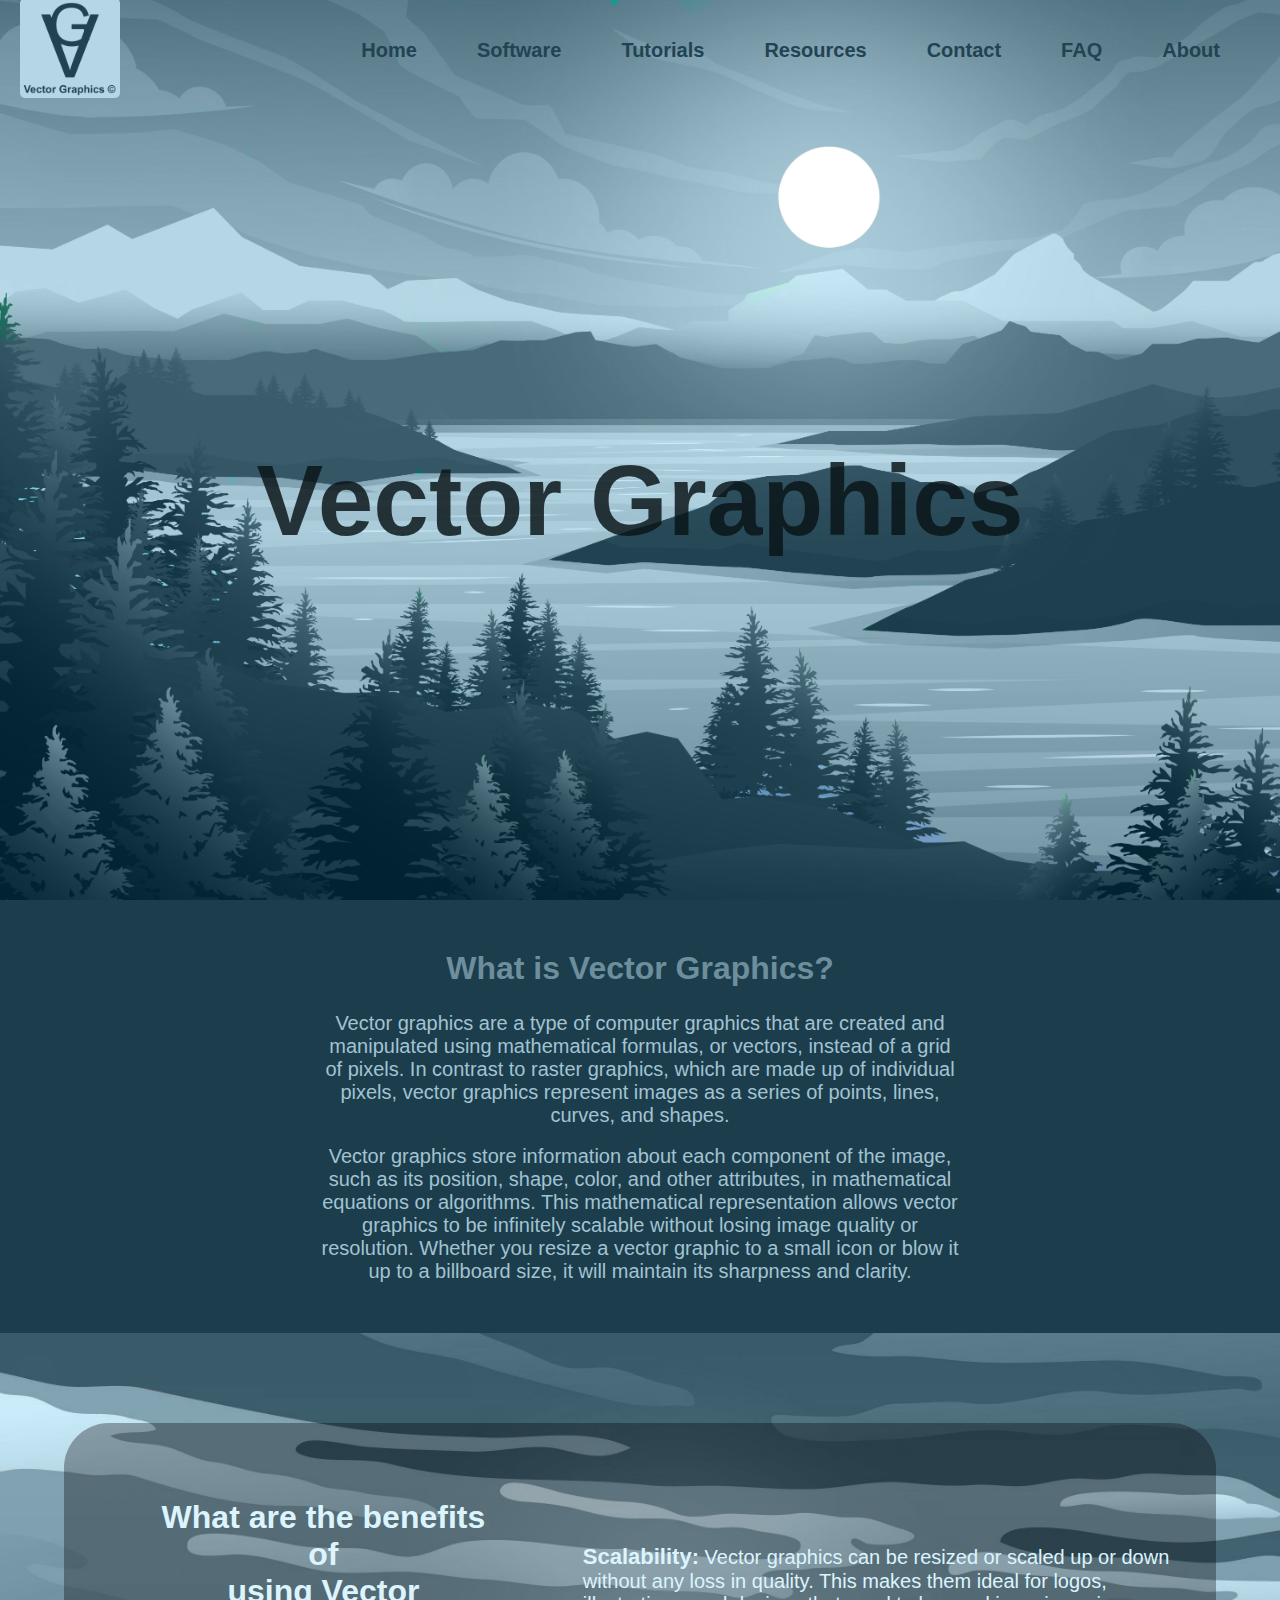
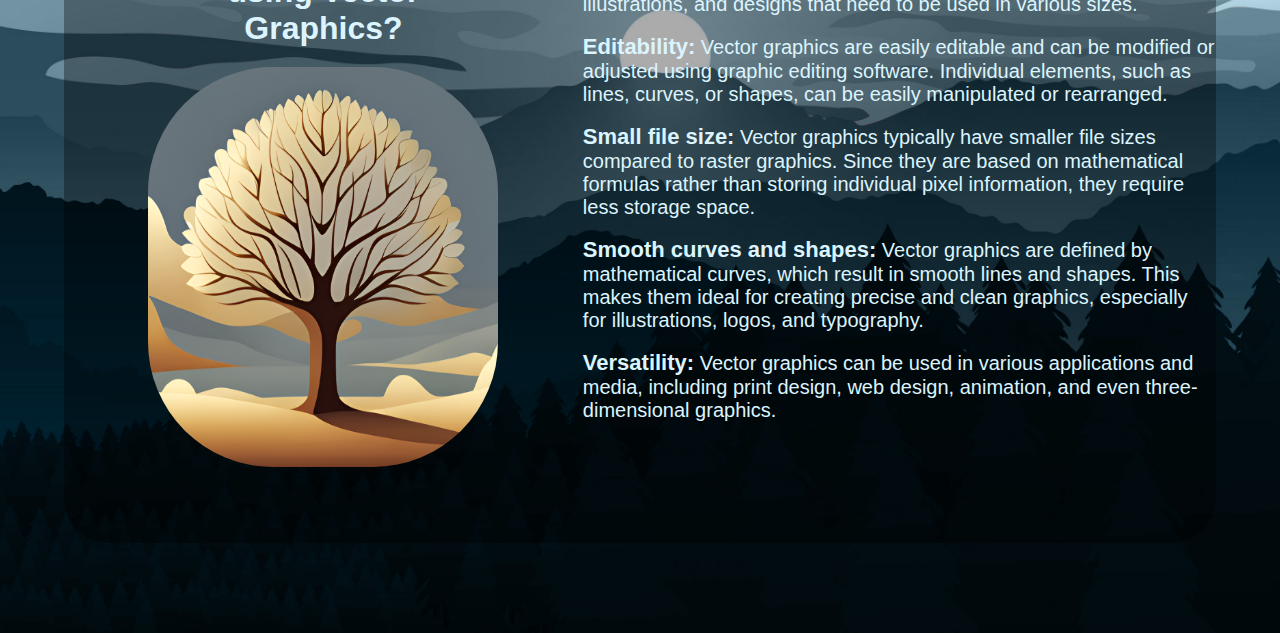
==== index.html @ 731465d4 "put css in index html" ====
<!DOCTYPE html>
<html lang="en">
<head>
    <meta charset="UTF-8">
    <meta name="viewport" content="width=device-width, initial-scale=1.0">
    <title>Document</title>

    <!-- local styling -->
    <link rel="stylesheet" href="Assets/css/style.css">
</head>
<body>
    <!-- logo and menu section -->
    <div class="bg_1">
        <div class="max-width">
            <div class="navigation">
                <a href="index.html"><img class="logo" src="/Assets/images/Logo.png" alt="Logo"></a>
                <ul>
                    <li><a class="home-list" href="index.html">Home</a></li>
                    <li><a class="home-list" href="software.html">Software</a></li>
                    <li><a class="home-list" href="#">Tutorials</a></li>
                    <li><a class="home-list" href="#">Resources</a></li>
                    <li><a class="home-list" href="#">Contact</a></li>
                    <li><a class="home-list" href="#">FAQ</a></li>
                    <li><a class="home-list" href="#">About</a></li>
                </ul>
            </div>
        </div>

        <!-- This is the main topic -->
        <div class="center">
            <h1 class="title">Vector Graphics</h1>
        </div>
    </div>

    <div class="upper-content">
        <div class="text-container">
            <h1>What is Vector Graphics?</h1>
            <div class="paragraphs">
                <p class="paragraphs-center">
                    Vector graphics are a type of computer graphics that are created and manipulated using mathematical formulas, or vectors, 
                    instead of a grid of pixels. In contrast to raster graphics, which are made up of individual pixels, vector graphics represent 
                    images as a series of points, lines, curves, and shapes.
                </p>
                <br>
                <p class="paragraphs-center">
                    Vector graphics store information about each component of the image, such as its position, shape, color, and other attributes, 
                    in mathematical equations or algorithms. This mathematical representation allows vector graphics to be infinitely scalable 
                    without losing image quality or resolution. Whether you resize a vector graphic to a small icon or blow it up to a billboard 
                    size, it will maintain its sharpness and clarity.
                </p>
            </div>
        </div>
    </div>

    <!-- this section is for the benefits of using vector graphics -->
    <div class="image-text-container">
        <div class="main-content">
            <div class="image-container">
                <h1>
                    What are the benefits of <br>
                    using Vector Graphics?
                </h1>
                <img src="images/benefits.png" alt="image">
            </div>
            <div class="text-container">
                <p>
                    <span>Scalability:</span> Vector graphics can be resized or scaled up or down without any loss in quality. This makes them ideal for logos, 
                    illustrations, and designs that need to be used in various sizes.
                </p>
                <br>
                <p>
                    <span>Editability:</span> Vector graphics are easily editable and can be modified or adjusted using graphic editing software. Individual 
                    elements, such as lines, curves, or shapes, can be easily manipulated or rearranged.
                </p>
                <br>
                <p>
                    <span>Small file size:</span> Vector graphics typically have smaller file sizes compared to raster graphics. Since they are based on 
                    mathematical formulas rather than storing individual pixel information, they require less storage space.
                </p>
                <br>
                <p>
                    <span>Smooth curves and shapes:</span> Vector graphics are defined by mathematical curves, which result in smooth lines and shapes. 
                    This makes them ideal for creating precise and clean graphics, especially for illustrations, logos, and typography.
                </p>
                <br>
                <p>
                    <span>Versatility:</span> Vector graphics can be used in various applications and media, including print design, web design, animation, 
                    and even three-dimensional graphics.
                </p>
            </div>
        </div>
    </div>

</body>
</html>
---- Assets/css/style.css ----
* {
    box-sizing: border-box;
    padding: 0;
    margin: 0;
    font-family: 'Segoe UI', Tahoma, Geneva, Verdana, sans-serif;
    
}

body {
    background-color: rgb(28, 61, 76);
    overflow-x: hidden;
}

.bg_1 {
    background: url("../images/scene-night.jpg") center no-repeat;
    background-size: cover;
    height: 100vh;
    width: 100vw;
    display: flex;
    flex-direction: column;
    align-items: center;
}

.logo {
    background-size: cover;
    border-radius: 5px;
    height: 100px;
    width: 100px;
}

.max-width {
    width: 100%;
}

.navigation {
    height: 100px;
    display: flex;
    justify-content: space-between;
    align-items: center;
}

.navigation .logo {
    margin-left: 20px;
}

.navigation ul {
    display: flex;
}

.navigation ul li {
    list-style: none;
    margin-right: 60px;
}

/* .navigation ul li */
.home-list {
    color: rgb(34, 67, 82);
    text-decoration: none;
    font-size: 20px;
    font-weight: bold;
}

.center {
    height: 100vh;
    display: flex;
    justify-content: center;
    align-items: center;
    /* background-color: black;    */
}

.title {
    font-size: 100px;
    color: rgba(10, 20, 24, 0.836);
}

/* paragraph */
.paragraphs {
    margin-top: 25px;
}

.paragraphs .paragraphs-center {
    color: rgb(162, 195, 210);
    font-size: 20px;
    text-align: center;
}

h1 {
    color: rgb(109, 142, 157);
}

.upper-content {
    margin-top: 50px;
    margin-bottom: 50px;
    display: flex;
    justify-content: center;
}

.text-container {
    display: flex;
    justify-content: center;
    align-items: center;
    flex-direction: column;
    width: 50vw;
    text-align: center;
    
    /* background-color: aqua; */
}

.image-text-container {
    height: 100vh;
    width: 100vw;
    background: url("../images/scene-night_2.jpg") center no-repeat;
    background-size: cover;
    display: flex;
    justify-content: center;
    align-items: center;

}

/* Benefits of Vector Graphics */
.main-content {
    display: flex;
    justify-content: center;
    align-items: center;
    height: 80vh;
    width: 90vw;
    border-radius: 45px;
    background-color: rgba(0, 0, 0, 0.325);
}

.image-container {
    margin: 80px;
    display: flex;
    flex-direction: column;
    justify-content: center;
    align-items: center;
    /* background-color: brown; */
}

.image-container h1 {
    color: rgb(220, 244, 254);
    text-align: center;
}

.image-container img {
    height: 400px;
    width: 350px;
    border-radius: 125px;
    background-repeat: no-repeat;
    background-position: center;
    background-size: cover;
}

.text-container p {
    color: rgb(220, 244, 254);
    text-align: left;
    font-size: 20px;
}

.image-container img {
    margin-top: 20px;
}

span {
    font-weight: bolder;
    font-size: 22px;
}


/* Software styling */
.background-image {
    background: url("../images/sw_bg.jpg") center no-repeat;
    background-size: cover;
    height: 100vh;
    width: 100vw;
}

.software-list {
    color: rgb(186, 80, 58);
    text-decoration: none;
    font-size: 20px;
    font-weight: bold;
}
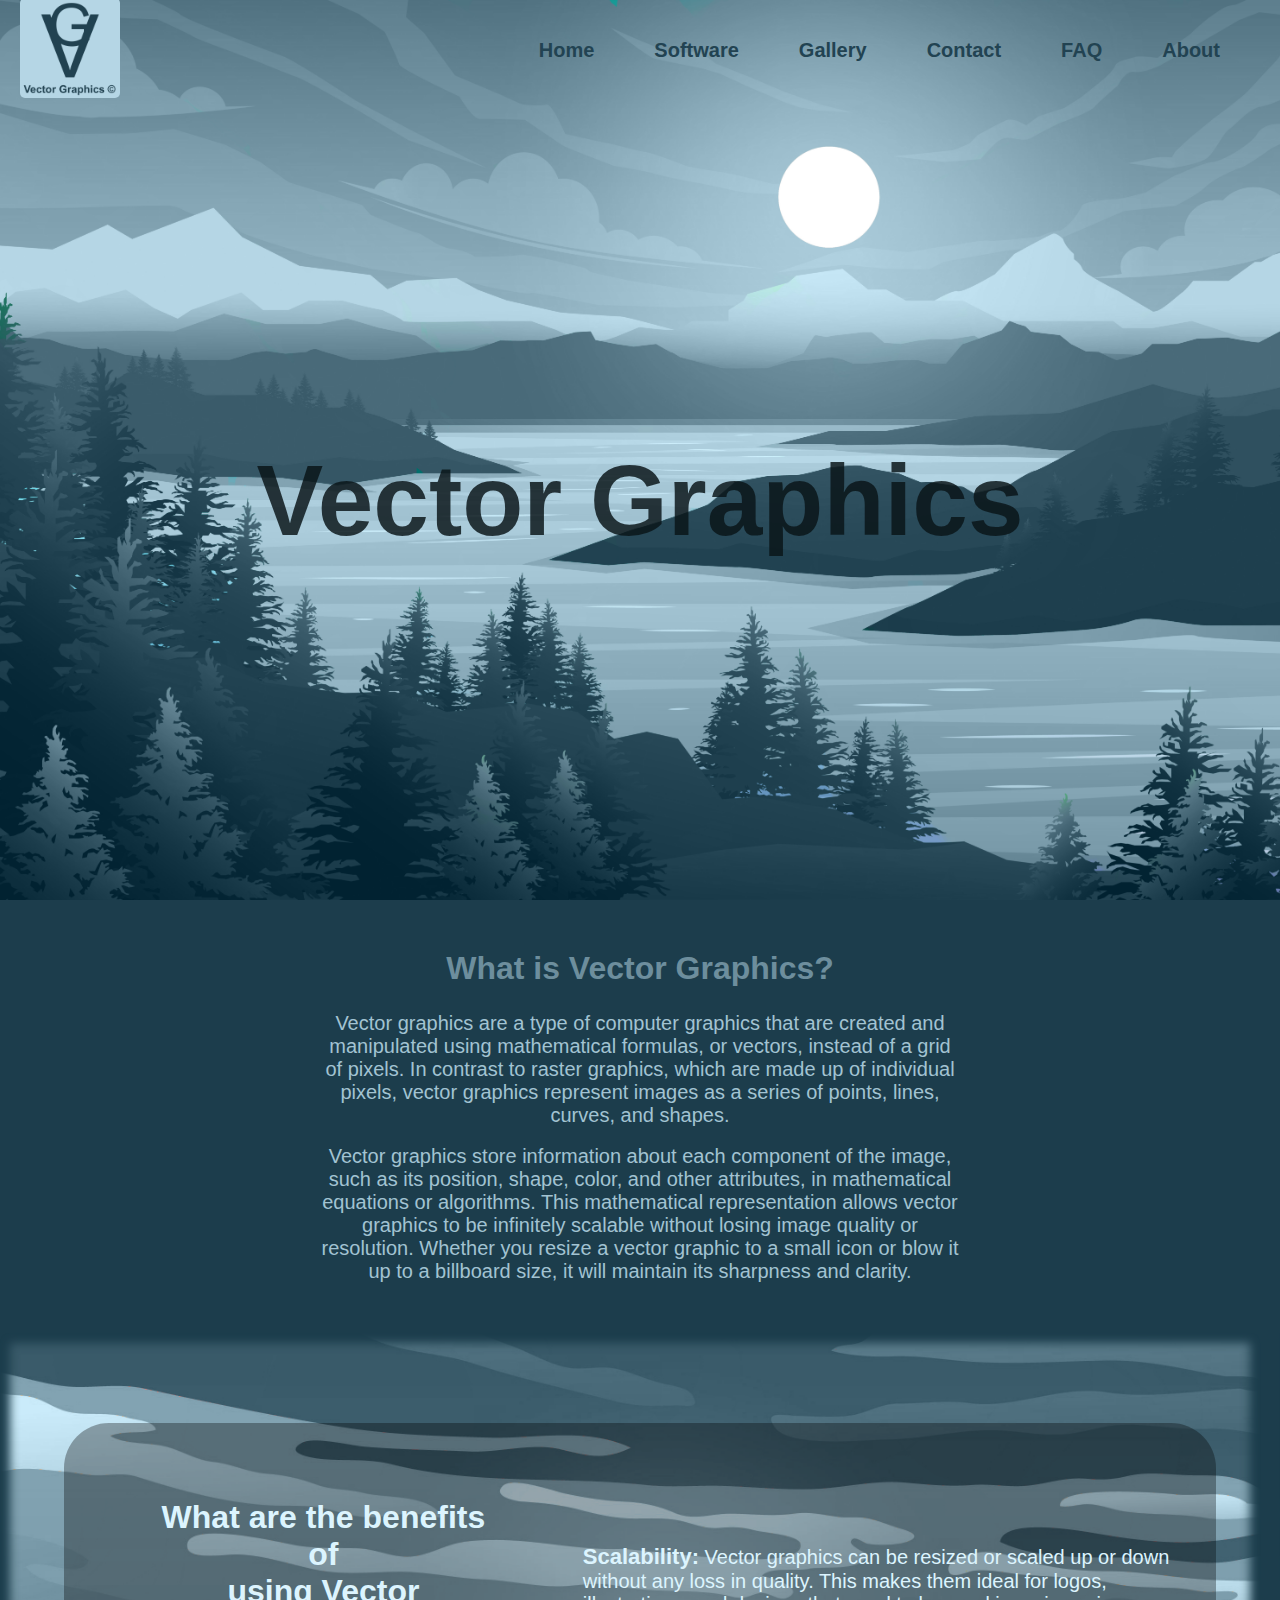
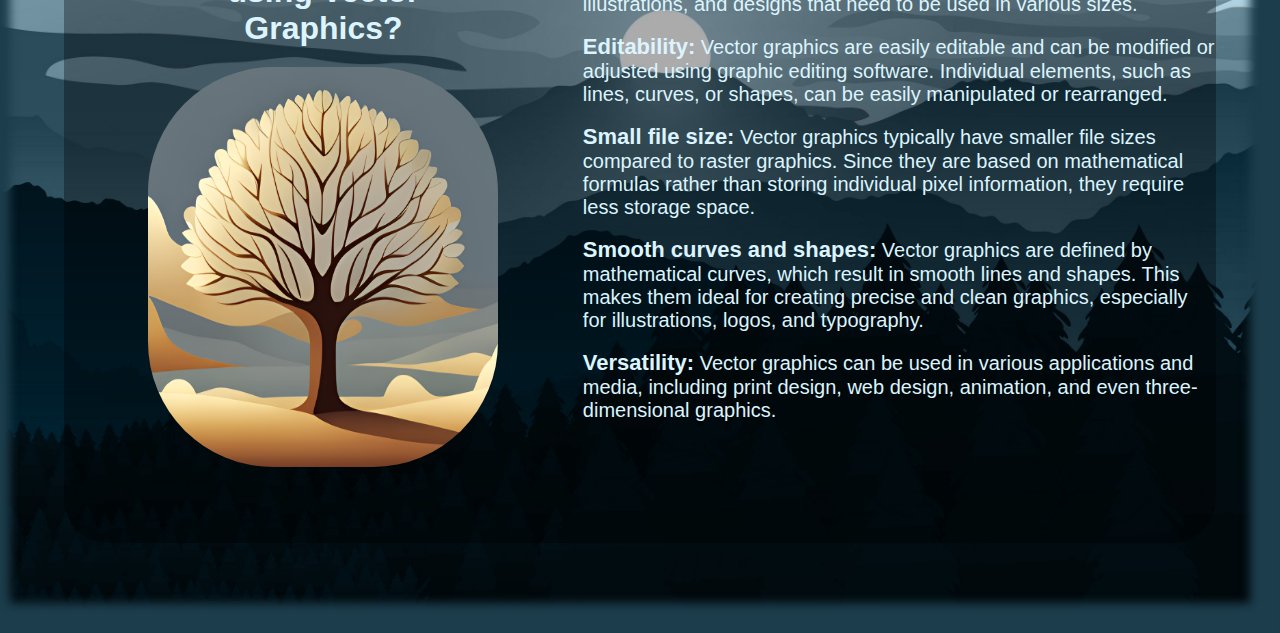
==== commit 2932d898: "update software section" ====
--- a/index.html
+++ b/index.html
@@ -1,14 +1,19 @@
 <!DOCTYPE html>
 <html lang="en">
 <head>
+
     <meta charset="UTF-8">
     <meta name="viewport" content="width=device-width, initial-scale=1.0">
-    <title>Document</title>
+
+    <!-- title section -->
+    <title>Vector Graphics</title>
+    <link rel="icon" type="image/x-icon" href="Assets/images/Logo.png">
 
     <!-- local styling -->
     <link rel="stylesheet" href="Assets/css/style.css">
+
 </head>
-<body>
+<body class="vector">
     <!-- logo and menu section -->
     <div class="bg_1">
         <div class="max-width">
@@ -17,8 +22,7 @@
                 <ul>
                     <li><a class="home-list" href="index.html">Home</a></li>
                     <li><a class="home-list" href="software.html">Software</a></li>
-                    <li><a class="home-list" href="#">Tutorials</a></li>
-                    <li><a class="home-list" href="#">Resources</a></li>
+                    <li><a class="home-list" href="#">Gallery</a></li>
                     <li><a class="home-list" href="#">Contact</a></li>
                     <li><a class="home-list" href="#">FAQ</a></li>
                     <li><a class="home-list" href="#">About</a></li>
@@ -55,12 +59,12 @@
     <!-- this section is for the benefits of using vector graphics -->
     <div class="image-text-container">
         <div class="main-content">
-            <div class="image-container">
+            <div class="index-image-container">
                 <h1>
                     What are the benefits of <br>
                     using Vector Graphics?
                 </h1>
-                <img src="images/benefits.png" alt="image">
+                <img src="Assets/images/benefits.png" alt="image">
             </div>
             <div class="text-container">
                 <p>
--- a/Assets/css/style.css
+++ b/Assets/css/style.css
@@ -7,8 +7,16 @@
 }
 
 body {
+    overflow-x: hidden;
+}
+
+.vector {
     background-color: rgb(28, 61, 76);
-    overflow-x: hidden;
+    
+}
+
+.software {
+    background-color: rgb(42, 5, 48);
 }
 
 .bg_1 {
@@ -114,13 +122,14 @@
     display: flex;
     justify-content: center;
     align-items: center;
+    box-shadow: inset -10px -10px 10px 20px rgb(28, 61, 76);
 
 }
 
 /* Benefits of Vector Graphics */
 .main-content {
     display: flex;
-    justify-content: center;
+    justify-content: space-evenly;
     align-items: center;
     height: 80vh;
     width: 90vw;
@@ -128,7 +137,7 @@
     background-color: rgba(0, 0, 0, 0.325);
 }
 
-.image-container {
+.index-image-container {
     margin: 80px;
     display: flex;
     flex-direction: column;
@@ -137,12 +146,12 @@
     /* background-color: brown; */
 }
 
-.image-container h1 {
+.index-image-container h1 {
     color: rgb(220, 244, 254);
     text-align: center;
 }
 
-.image-container img {
+.index-image-container img {
     height: 400px;
     width: 350px;
     border-radius: 125px;
@@ -157,7 +166,7 @@
     font-size: 20px;
 }
 
-.image-container img {
+.index-image-container img {
     margin-top: 20px;
 }
 
@@ -172,7 +181,9 @@
     background: url("../images/sw_bg.jpg") center no-repeat;
     background-size: cover;
     height: 100vh;
-    width: 100vw;
+    display: flex;
+    flex-direction: column;
+    align-items: center;
 }
 
 .software-list {
@@ -180,4 +191,284 @@
     text-decoration: none;
     font-size: 20px;
     font-weight: bold;
-}+}
+
+.put-margin {
+    margin-top: 50px;
+}
+
+.put-margin p {
+    color: rgb(189, 77, 53);
+    font-size: 40px;
+    font-weight: bold;
+}
+
+.software-image-container {
+    display: flex;
+    background-color: rgba(40, 1, 44, 0.589);
+    border-radius: 50px;
+    margin: 20px;
+}
+
+.software-image img{
+    height: 300px;
+    width: 300px;
+}
+
+.software-image-text-container {
+    display: flex;
+    flex-direction: column;
+    justify-content: center;
+    align-items: center;
+    margin: 50px;
+}
+
+.software-image-text-container p {
+    color: rgb(193, 77, 70);
+    font-size: 20px;
+    font-weight: bold;
+}
+
+.center-text div{
+    display: flex;
+    justify-content: center;
+    align-items: center;
+    flex-direction: column;
+    margin: 150px;
+}
+
+.center-text div p {
+    font-size: 50px;
+    color: rgb(193, 77, 70);
+    font-weight: 400;
+    text-align: center;
+}
+
+.AI-container {
+    display: flex;
+    flex-direction: column;
+    justify-content: center;
+    align-items: center;
+    background: url("../images/bg-desktop.jpg") center no-repeat;
+    background-size: cover;
+    height: 450px;
+    box-shadow: inset -10px -10px 10px 20px rgba(40, 1, 44);
+}
+
+.AI-container p {
+    color: rgb(238, 99, 91);
+    font-size: 20px;
+    font-weight: bold;
+}
+
+.AI-image-text-container {
+    margin-top: 20px;
+}
+
+.AI-image-background img {
+    height: 600px;
+    width: 1200px;
+    border-radius: 20px;
+}
+
+.AI-container .AI-text-content {
+    font-size: 18px;
+    font-weight: 400;
+    margin: 20px;
+}
+
+.AI-image-text-content {
+    display: flex;
+    align-items: center;
+    background-color: rgba(40, 1, 44, 0.836);
+    border-radius: 20px;
+}
+
+.AI-image-container {
+    display: flex;
+    justify-content: center;
+    flex-direction: column;
+    align-items: center;
+    margin: 20px;
+}
+
+.AI-image-container img {
+    margin: 20px;
+    height: 250px;
+    width: 250px;
+    border-radius: 50px;
+    background-repeat: no-repeat;
+    background-position: center;
+    background-size: cover;
+}
+
+.AI-image-text-container {
+    display: flex;
+    justify-content: center;
+    align-items: center;
+    flex-direction: column;
+    width: 50vw;
+    height: 300px;
+    text-align: center;
+    
+}
+
+.AI-tutorial-download {
+    margin-top: 100px;
+    margin-bottom: 150px;
+    display: flex;
+    flex-direction: column;
+    justify-content: center;
+    align-items: center;
+}
+
+.AI-tutorial-download p {
+    font-size: 20px;
+    font-weight: bold;
+    margin: 20px;
+    color: rgb(193, 77, 70);
+}
+
+.put-border-radius iframe{
+    border-radius: 20px;
+}
+
+.AI-download {
+    margin-top: 100px;
+    display: flex;
+    flex-direction: column;
+    align-items: center;
+}
+
+.AI-download a{
+    text-decoration: none;
+    color: rgb(42, 5, 48);
+    height: 30px;
+    width: 90px;
+    text-align: center;
+    border-radius: 5px;
+    background-color: rgb(193, 77, 70);;
+}
+
+
+
+
+
+
+.CD-container p {
+    color: rgb(238, 99, 91);
+    font-size: 20px;
+    font-weight: bold;
+}
+
+.CD-image-text-container {
+    margin-top: 20px;
+}
+
+.CD-image-background img {
+    height: 600px;
+    width: 1200px;
+    border-radius: 20px;
+}
+
+.CD-container .AI-text-content {
+    font-size: 18px;
+    font-weight: 400;
+    margin: 20px;
+}
+
+.CD-image-text-content {
+    display: flex;
+    align-items: center;
+    background-color: rgba(40, 1, 44, 0.836);
+    border-radius: 20px;
+}
+
+.CD-image-container {
+    display: flex;
+    justify-content: center;
+    flex-direction: column;
+    align-items: center;
+    margin: 20px;
+}
+
+.CD-image-container img {
+    margin: 20px;
+    height: 250px;
+    width: 250px;
+    border-radius: 50px;
+    background-repeat: no-repeat;
+    background-position: center;
+    background-size: cover;
+}
+
+.CD-image-text-container {
+    display: flex;
+    justify-content: center;
+    align-items: center;
+    flex-direction: column;
+    width: 50vw;
+    height: 300px;
+    text-align: center;
+    
+}
+
+.CD-tutorial-download {
+    margin-top: 100px;
+    margin-bottom: 150px;
+    display: flex;
+    flex-direction: column;
+    justify-content: center;
+    align-items: center;
+}
+
+.CD-tutorial-download p {
+    font-size: 20px;
+    font-weight: bold;
+    margin: 20px;
+    color: rgb(193, 77, 70);
+}
+
+
+.CD-container {
+    display: flex;
+    flex-direction: column;
+    justify-content: center;
+    align-items: center;
+    background: url("../images/table-sp.jpg") center no-repeat;
+    background-size: cover;
+    height: 450px;
+    box-shadow: inset -10px -10px 10px 20px rgba(40, 1, 44);
+}
+
+.CD-image-text-content {
+    display: flex;
+    align-items: center;
+    background-color: rgba(40, 1, 44, 0.836);
+    border-radius: 20px;
+}
+
+.CD-image-text-container {
+    margin-top: 20px;
+}
+/* 
+.CD-image-text-container .AI-text-content {
+
+} */
+
+.CD-download {
+    margin-top: 100px;
+    display: flex;
+    flex-direction: column;
+    align-items: center;
+}
+
+.CD-download a{
+    text-decoration: none;
+    color: rgb(42, 5, 48);
+    height: 30px;
+    width: 90px;
+    text-align: center;
+    border-radius: 5px;
+    background-color: rgb(193, 77, 70);;
+}
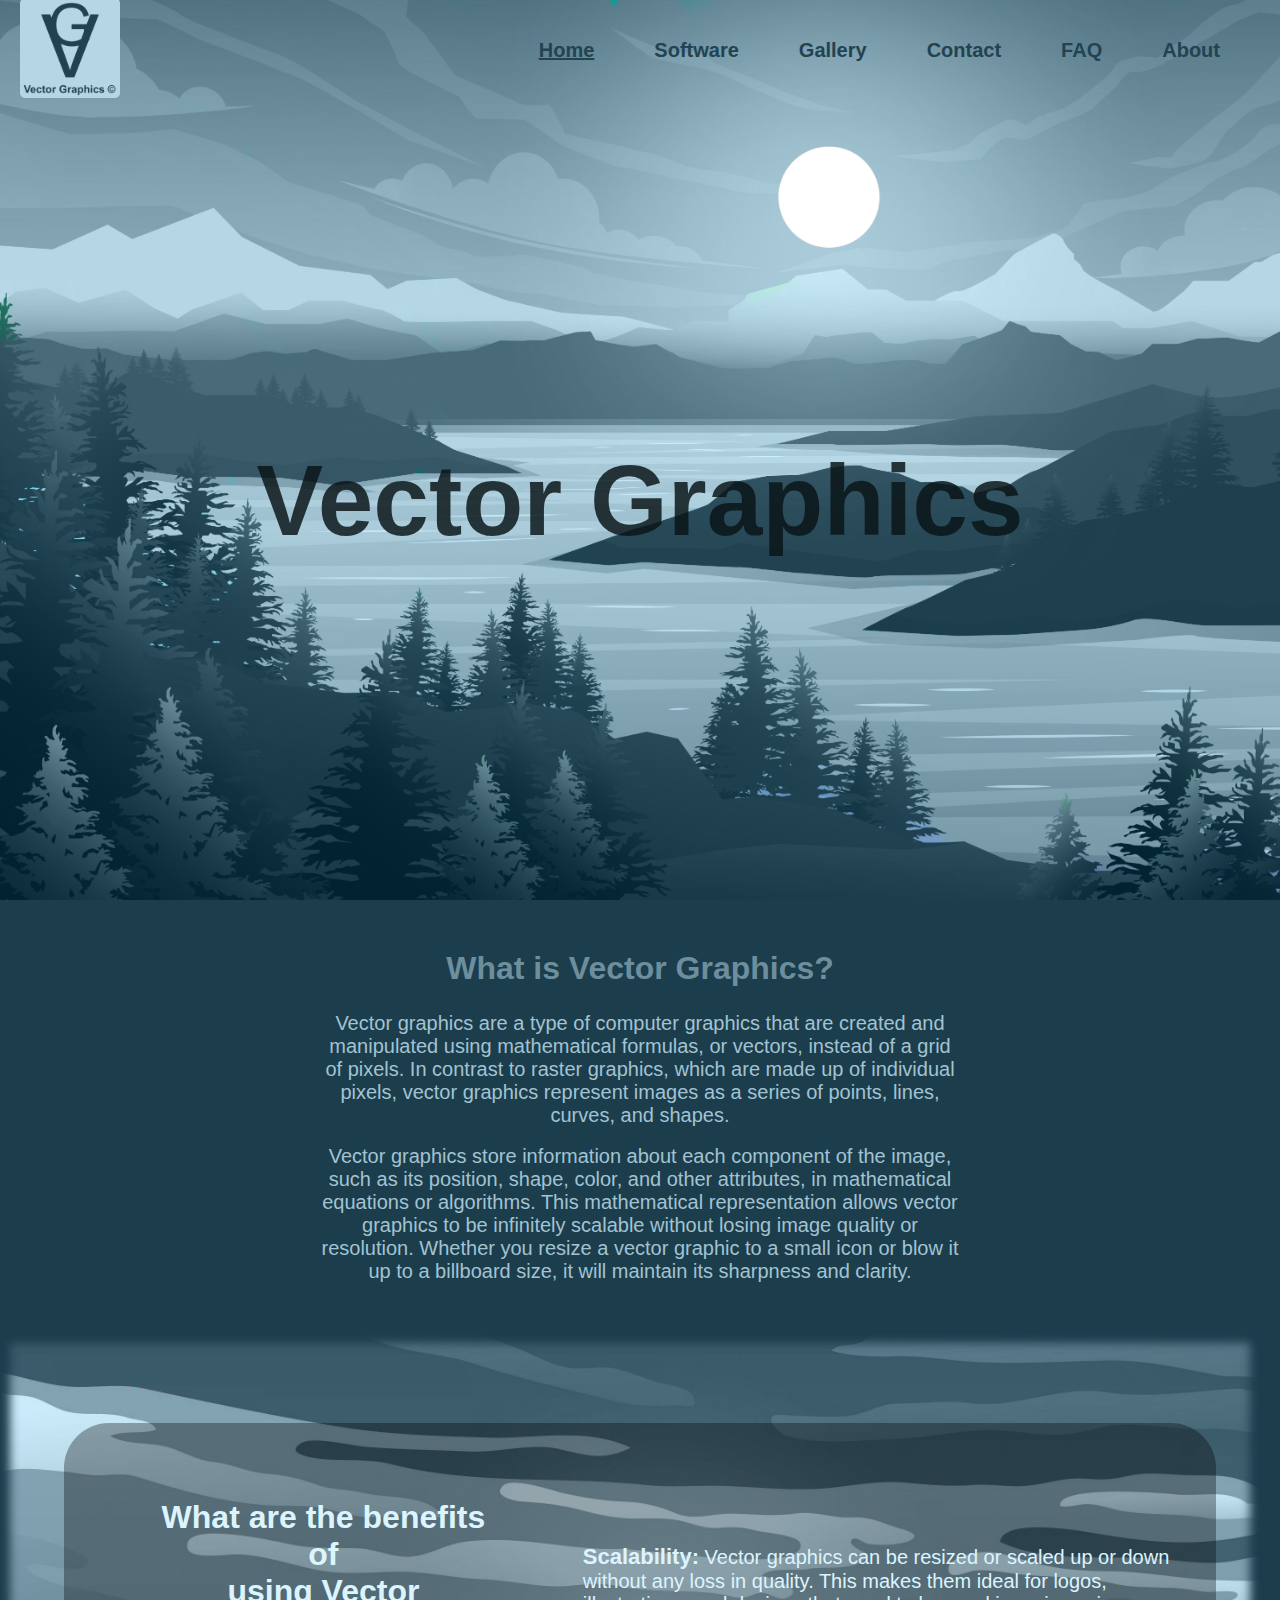
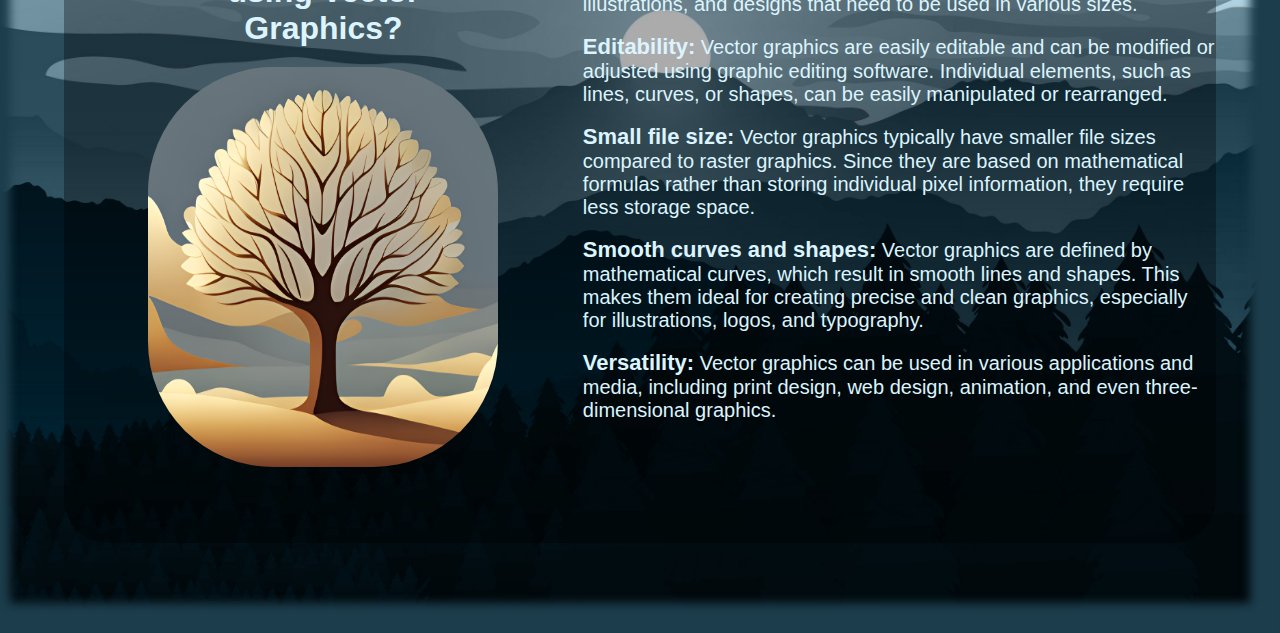
==== commit b9077f3d: "updage gallery" ====
--- a/index.html
+++ b/index.html
@@ -20,9 +20,9 @@
             <div class="navigation">
                 <a href="index.html"><img class="logo" src="/Assets/images/Logo.png" alt="Logo"></a>
                 <ul>
-                    <li><a class="home-list" href="index.html">Home</a></li>
+                    <li><a style="text-decoration: underline;" class="home-list" href="index.html">Home</a></li>
                     <li><a class="home-list" href="software.html">Software</a></li>
-                    <li><a class="home-list" href="#">Gallery</a></li>
+                    <li><a class="home-list" href="gallery.html">Gallery</a></li>
                     <li><a class="home-list" href="#">Contact</a></li>
                     <li><a class="home-list" href="#">FAQ</a></li>
                     <li><a class="home-list" href="#">About</a></li>
--- a/Assets/css/style.css
+++ b/Assets/css/style.css
@@ -10,24 +10,56 @@
     overflow-x: hidden;
 }
 
+/* background color for every page */
+
+/* Home Page */
 .vector {
     background-color: rgb(28, 61, 76);
     
 }
 
+.bg_1 {
+    background: url("../images/scene-night.jpg") center no-repeat;
+    background-size: cover;
+    height: 100vh;
+    width: 100vw;
+    display: flex;
+    flex-direction: column;
+    align-items: center;
+}
+
+/* Software Page */
 .software {
     background-color: rgb(42, 5, 48);
 }
 
-.bg_1 {
-    background: url("../images/scene-night.jpg") center no-repeat;
+.bg_2 {
+    background: url("../images/sw_bg.jpg") center no-repeat;
     background-size: cover;
     height: 100vh;
-    width: 100vw;
-    display: flex;
-    flex-direction: column;
-    align-items: center;
-}
+    display: flex;
+    flex-direction: column;
+    align-items: center;
+}
+
+/* Gallery Page */
+/* 
+.gallery {
+    /* overflow: hidden; */
+
+.gallery {
+    background:linear-gradient(to bottom, rgb(189, 171, 206), rgb(80, 62, 80))
+}
+
+.bg_3 {
+    background: url("../images/AI-bg.jpg") center no-repeat;
+    background-size: cover;
+    height: 100vh;
+    display: flex;
+    flex-direction: column;
+    align-items: center;
+}
+
 
 .logo {
     background-size: cover;
@@ -110,8 +142,6 @@
     flex-direction: column;
     width: 50vw;
     text-align: center;
-    
-    /* background-color: aqua; */
 }
 
 .image-text-container {
@@ -143,7 +173,6 @@
     flex-direction: column;
     justify-content: center;
     align-items: center;
-    /* background-color: brown; */
 }
 
 .index-image-container h1 {
@@ -176,15 +205,8 @@
 }
 
 
-/* Software styling */
-.background-image {
-    background: url("../images/sw_bg.jpg") center no-repeat;
-    background-size: cover;
-    height: 100vh;
-    display: flex;
-    flex-direction: column;
-    align-items: center;
-}
+/* Software Content */
+
 
 .software-list {
     color: rgb(186, 80, 58);
@@ -244,6 +266,7 @@
     text-align: center;
 }
 
+/* Adobe illustrator section - Software HTML*/
 .AI-container {
     display: flex;
     flex-direction: column;
@@ -315,7 +338,7 @@
 
 .AI-tutorial-download {
     margin-top: 100px;
-    margin-bottom: 150px;
+    margin-bottom: 100px;
     display: flex;
     flex-direction: column;
     justify-content: center;
@@ -334,7 +357,7 @@
 }
 
 .AI-download {
-    margin-top: 100px;
+    margin-top: 50px;
     display: flex;
     flex-direction: column;
     align-items: center;
@@ -350,11 +373,55 @@
     background-color: rgb(193, 77, 70);;
 }
 
-
-
-
-
-
+/* End of Adobe Section - Software HTML */
+
+
+/*Testimonies*/
+.AI-CD-testimonies-container {
+    display: flex;
+    justify-content: center;
+    align-items: center;
+    margin-bottom: 100px;
+}
+
+.AI-CD-testimonies-text-image {
+    height: 400px;
+    width: 350px;
+    background-color: rgba(85, 8, 97, 0.807);
+    margin: 20px;
+    display: flex;
+    justify-content: center;
+    align-items: center;
+    flex-direction: column;
+    border-radius: 20px;
+}
+
+.AI-CD-testimonies-text-image img{
+    height: 100px;
+    width: 100px;
+    border-radius: 50px;
+    background-size: contain;
+    background-position: center;
+    margin: 20px;
+}
+
+.AI-CD-testimonies-text {
+    margin-top: 20px;
+    width: 250px;
+}
+
+.AI-CD-testimonies-text h3 {
+    margin-bottom:  10px;
+}
+
+.AI-CD-testimonies-text h3, .AI-CD-testimonies-text h4, .AI-CD-testimonies-text p {
+    color: rgb(193, 77, 70);;
+}
+/* End of testimonies */
+
+
+
+/* Corel Draw Section - Software HTML */
 .CD-container p {
     color: rgb(238, 99, 91);
     font-size: 20px;
@@ -415,7 +482,7 @@
 
 .CD-tutorial-download {
     margin-top: 100px;
-    margin-bottom: 150px;
+    margin-bottom: 100px;
     display: flex;
     flex-direction: column;
     justify-content: center;
@@ -451,13 +518,9 @@
 .CD-image-text-container {
     margin-top: 20px;
 }
-/* 
-.CD-image-text-container .AI-text-content {
-
-} */
 
 .CD-download {
-    margin-top: 100px;
+    margin-top: 50px;
     display: flex;
     flex-direction: column;
     align-items: center;
@@ -470,5 +533,173 @@
     width: 90px;
     text-align: center;
     border-radius: 5px;
-    background-color: rgb(193, 77, 70);;
-}
+    background-color: rgb(193, 77, 70);
+}
+
+/* End of Corel Draw - Software HTML */
+
+
+/* Start of Gallery Section */
+
+.gallery ul li a {
+    color: rgb(185, 147, 182);
+}
+
+/* .slider img {
+    height: 100px;
+    width: 300px;
+    background-size: cover;
+} */
+
+.slide-wrapper {
+    position: relative;
+    max-width: 48rem;
+    margin: 0 auto;
+}
+
+.slider {
+    display: flex;
+    aspect-ratio: 16/10;
+    overflow-x:  auto;
+}
+
+.gallery-slider {
+    padding: 0;
+    margin-bottom: 50px;
+    width: 100%;
+    height: 90vh;
+    display: flex;
+    align-items: center;
+    position: absolute;
+    background:linear-gradient(to bottom, rgb(80, 62, 80), rgb(189, 171, 206))
+}
+
+.image-slider {
+    width: 100%;
+    height: 600px;
+    position: absolute;
+    bottom: 0;  
+    display: flex;
+    align-items: center;
+    justify-content: center;
+    transition: .7s;
+}
+
+.slides-div {
+    display: flex;
+    align-items: center;
+    justify-content: center;
+    margin: 0 30px 0 30px;
+}
+
+.slides-div img {
+    position: relative;
+    height: 500px;
+    width: 900px;
+    transition: .5s;
+    filter: saturate(10%);
+}
+
+.button {
+    position: absolute;
+    height: 500px;
+    width: 900px;
+    transition: .5s;
+    background-color: rgb(0, 0, 0, .4);
+}
+
+.button:hover {
+    background-color: rgb(0, 0, 0, .2);
+}
+
+#slider-span1:target ~ .image-slider #img1,
+#slider-span1:target ~ .image-slider #button-1 {
+    height: 550px;
+    width: 1000px;
+    background-color: transparent;
+    filter: saturate(100%);
+}
+
+#slider-span2:target ~ .image-slider #img2,
+#slider-span2:target ~ .image-slider #button-2 {
+    height: 550px;
+    width: 1000px;
+    background-color: transparent;
+    filter: saturate(100%);
+}
+
+#slider-span3:target ~ .image-slider #img3,
+#slider-span3:target ~ .image-slider #button-3 {
+    height: 550px;
+    width: 1000px;
+    background-color: transparent;
+    filter: saturate(100%);
+}
+
+#slider-span4:target ~ .image-slider #img4,
+#slider-span4:target ~ .image-slider #button-4 {
+    height: 550px;
+    width: 1000px;
+    background-color: transparent;
+    filter: saturate(100%);
+}
+
+#slider-span5:target ~ .image-slider #img5,
+#slider-span5:target ~ .image-slider #button-5 {
+    height: 550px;
+    width: 1000px;
+    background-color: transparent;
+    filter: saturate(100%);
+}
+
+#slider-span6:target ~ .image-slider #img6,
+#slider-span6:target ~ .image-slider #button-6 {
+    height: 550px;
+    width: 1000px;
+    background-color: transparent;
+    filter: saturate(100%);
+}
+
+#slider-span7:target ~ .image-slider #img7,
+#slider-span7:target ~ .image-slider #button-7  {
+    height: 550px;
+    width: 1000px;
+    background-color: transparent;
+    filter: saturate(100%);
+}
+
+#slider-span1:target ~ .image-slider {
+    left: 193%;
+}
+
+#slider-span2:target ~ .image-slider {
+    left: 125%;
+}
+
+#slider-span3:target ~ .image-slider {
+    left: 70%;
+}
+
+#slider-span4:target ~ .image-slider {
+    left: 0%;
+}
+
+#slider-span5:target ~ .image-slider {
+    left: -70%;
+}
+
+#slider-span6:target ~ .image-slider {
+    left: -125%;
+}
+
+#slider-span7:target ~ .image-slider {
+    left: -193%;
+}
+
+.gallery-images {
+    margin-bottom: 100vh;
+}
+
+.other-source-vector {
+
+}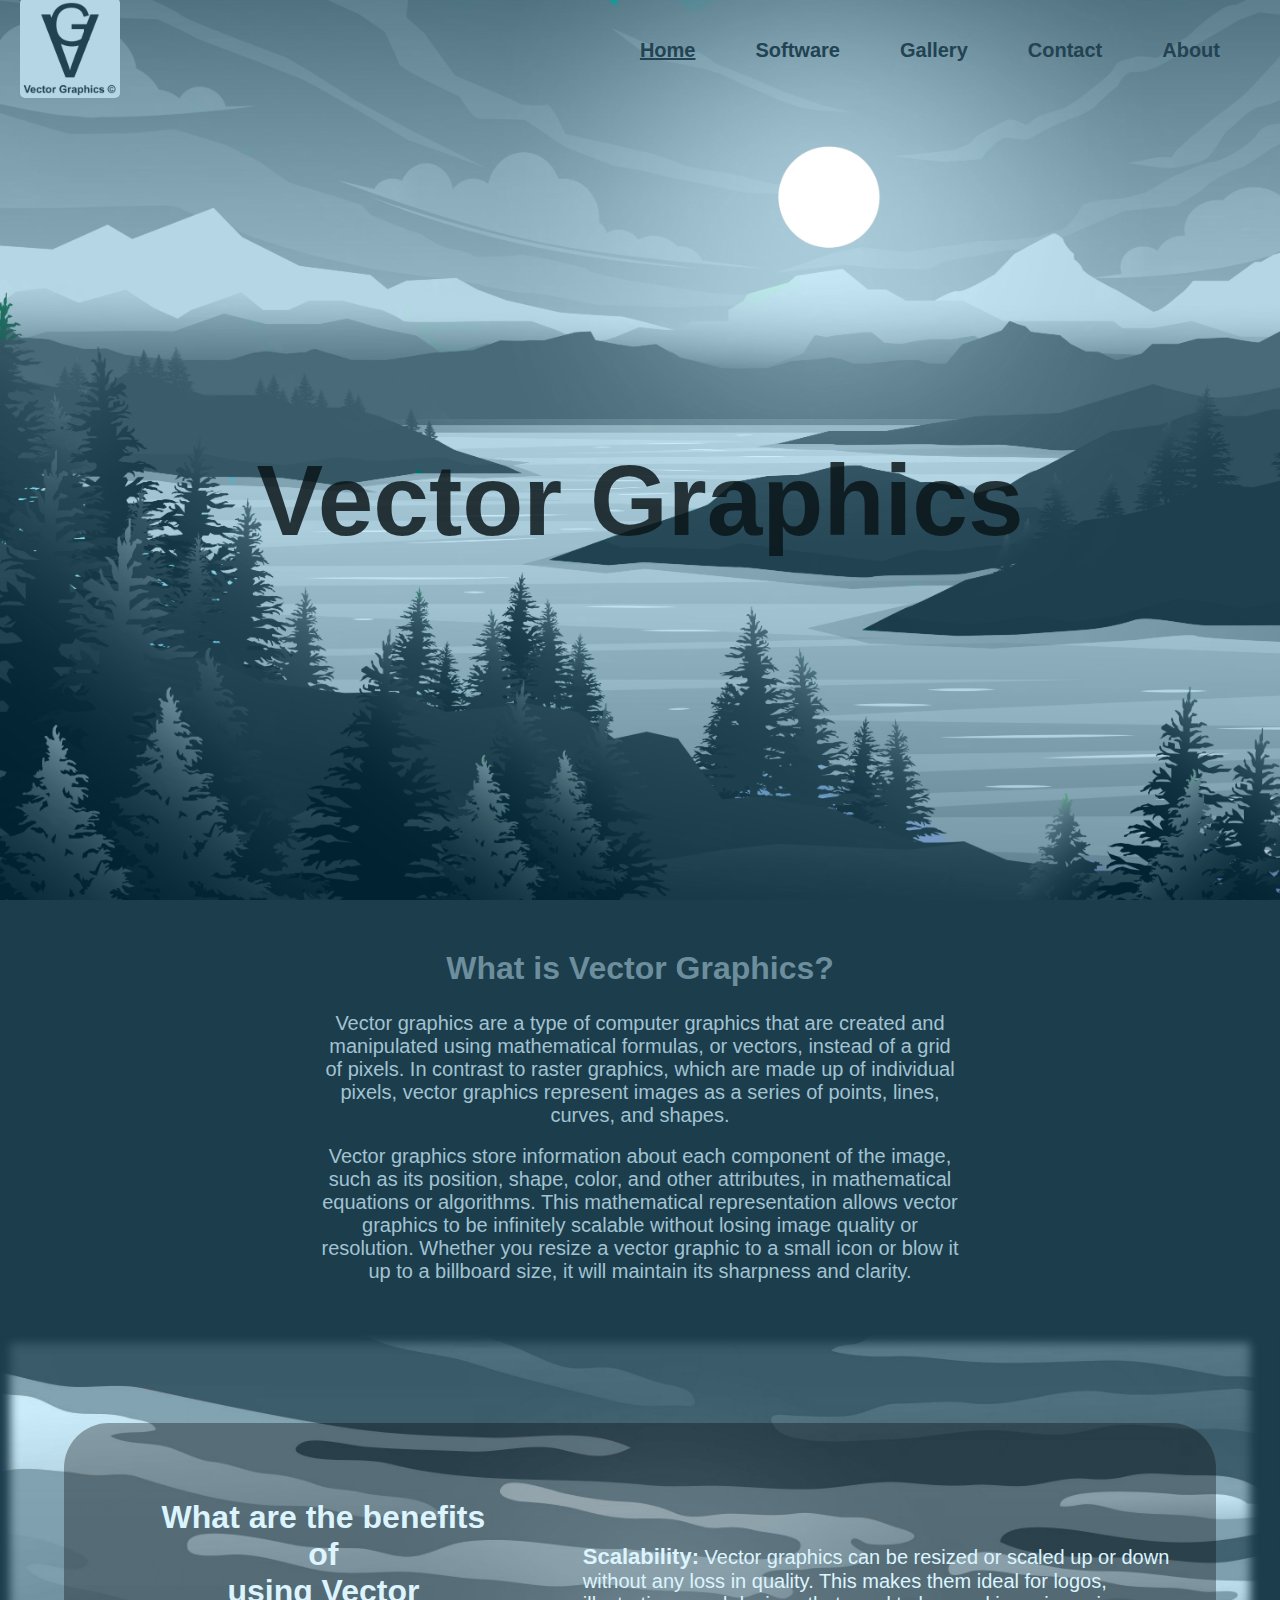
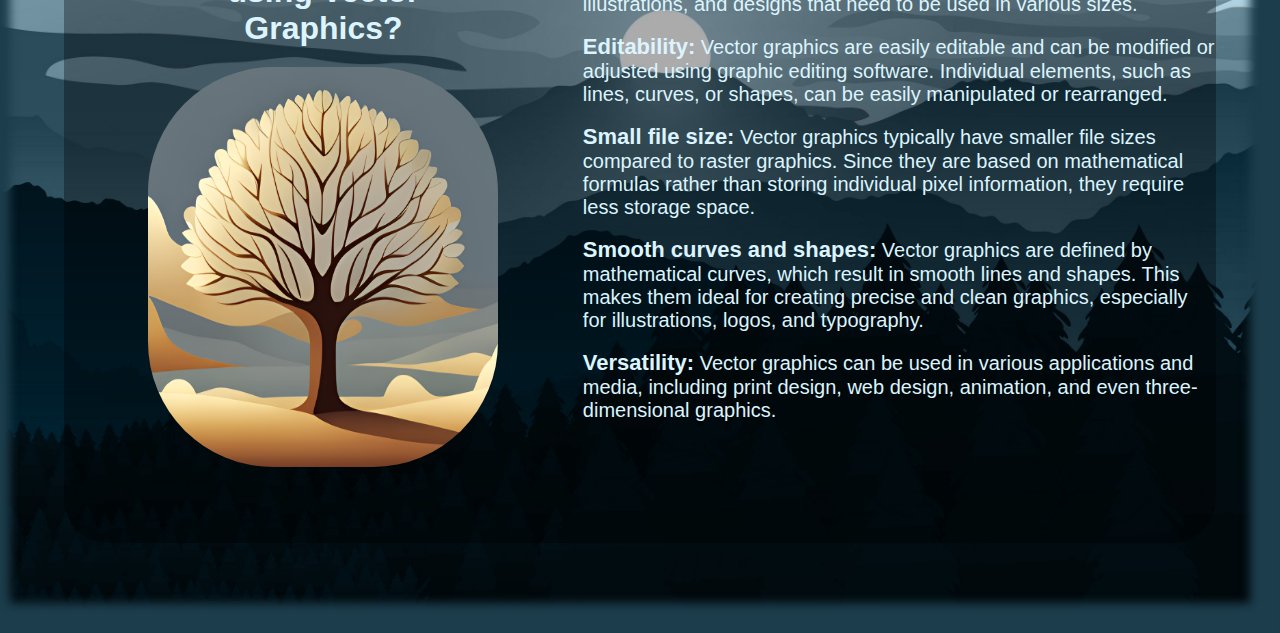
==== commit e41649bb: "none-responsive" ====
--- a/index.html
+++ b/index.html
@@ -23,12 +23,12 @@
                     <li><a style="text-decoration: underline;" class="home-list" href="index.html">Home</a></li>
                     <li><a class="home-list" href="software.html">Software</a></li>
                     <li><a class="home-list" href="gallery.html">Gallery</a></li>
-                    <li><a class="home-list" href="#">Contact</a></li>
-                    <li><a class="home-list" href="#">FAQ</a></li>
-                    <li><a class="home-list" href="#">About</a></li>
+                    <li><a class="home-list" href="contact.html">Contact</a></li>
+                    <li><a class="home-list" href="about.html">About</a></li>
                 </ul>
             </div>
         </div>
+        
 
         <!-- This is the main topic -->
         <div class="center">
--- a/Assets/css/style.css
+++ b/Assets/css/style.css
@@ -700,6 +700,109 @@
     margin-bottom: 100vh;
 }
 
-.other-source-vector {
-
+.contact-us {
+    background: linear-gradient(to bottom, rgb(36, 69, 84), rgb(181, 214, 229))no-repeat;
+    background-size: cover;
+    height: 100vh;
+}
+
+.contact-us ul li a {
+    color: rgb(168, 201, 216);
+}
+
+.contact-us-container {
+    display: flex;
+    justify-content: center;
+    align-items: center;
+    margin-top: 50px;
+}
+
+.contact-message-container {
+    height: 70vh;
+    width: 80vw;
+    background-color: rgba(36, 69, 84, 0.619);
+    border-radius: 50px;
+}
+
+.contact-info-container {
+    float: left;
+    width: 35%;
+    height: 100%;
+    border-radius: 50px 0 0 50px;
+    display: flex;
+    flex-direction: column;
+    /* align-items: center; */
+    justify-content: space-between;
+    background-color: rgba(22, 42, 51, 0.619);
+}
+
+.centralize-content {
+    margin: 40px;
+    color: rgb(168, 201, 216);
+}
+
+.address, .email, .phone {
+    display: flex;
+    margin: 0 30px 30px 0;
+}
+
+.address img, .email img , .phone img {
+    margin-right: 10px;
+}
+
+.social-media-icons {
+    margin: 0 0 30px 20px;
+}
+
+.social-media-container {
+    display: flex;
+    justify-content: space-evenly;
+}
+
+.send-message-container {
+    width: 65%;
+    height: 100%;
+    float: right;
+    border-radius: 0 50px 50px 0;
+    display: flex;
+    flex-direction: column;
+    /* align-items: center; */
+    justify-content: space-between;
+}
+
+.centralize-content input {
+    border: 0;
+    outline: 0;
+    background: transparent;
+    border-bottom: 1px solid rgb(168, 201, 216);
+    color: rgb(168, 201, 216);
+    font-size: 17px;
+    text-align: center;
+}
+
+.full-name, .email-mobile {
+    display: flex;
+    justify-content: space-evenly;
+    margin-top: 20px;
+    margin-bottom: 50px;
+}
+
+.submit-button {
+    margin-top: 20px;
+    height: 60px;
+    width: 140px;
+    display: flex;
+    align-items: center;
+    justify-content: center;
+    background-color: rgb(176, 209, 224);
+    border-radius: 20px;
+    cursor: pointer;
+    
+}
+
+.submit-button a {
+    text-decoration: none;
+    color: rgb(42, 67, 78);
+    font-size: large;
+    font-weight: bold;
 }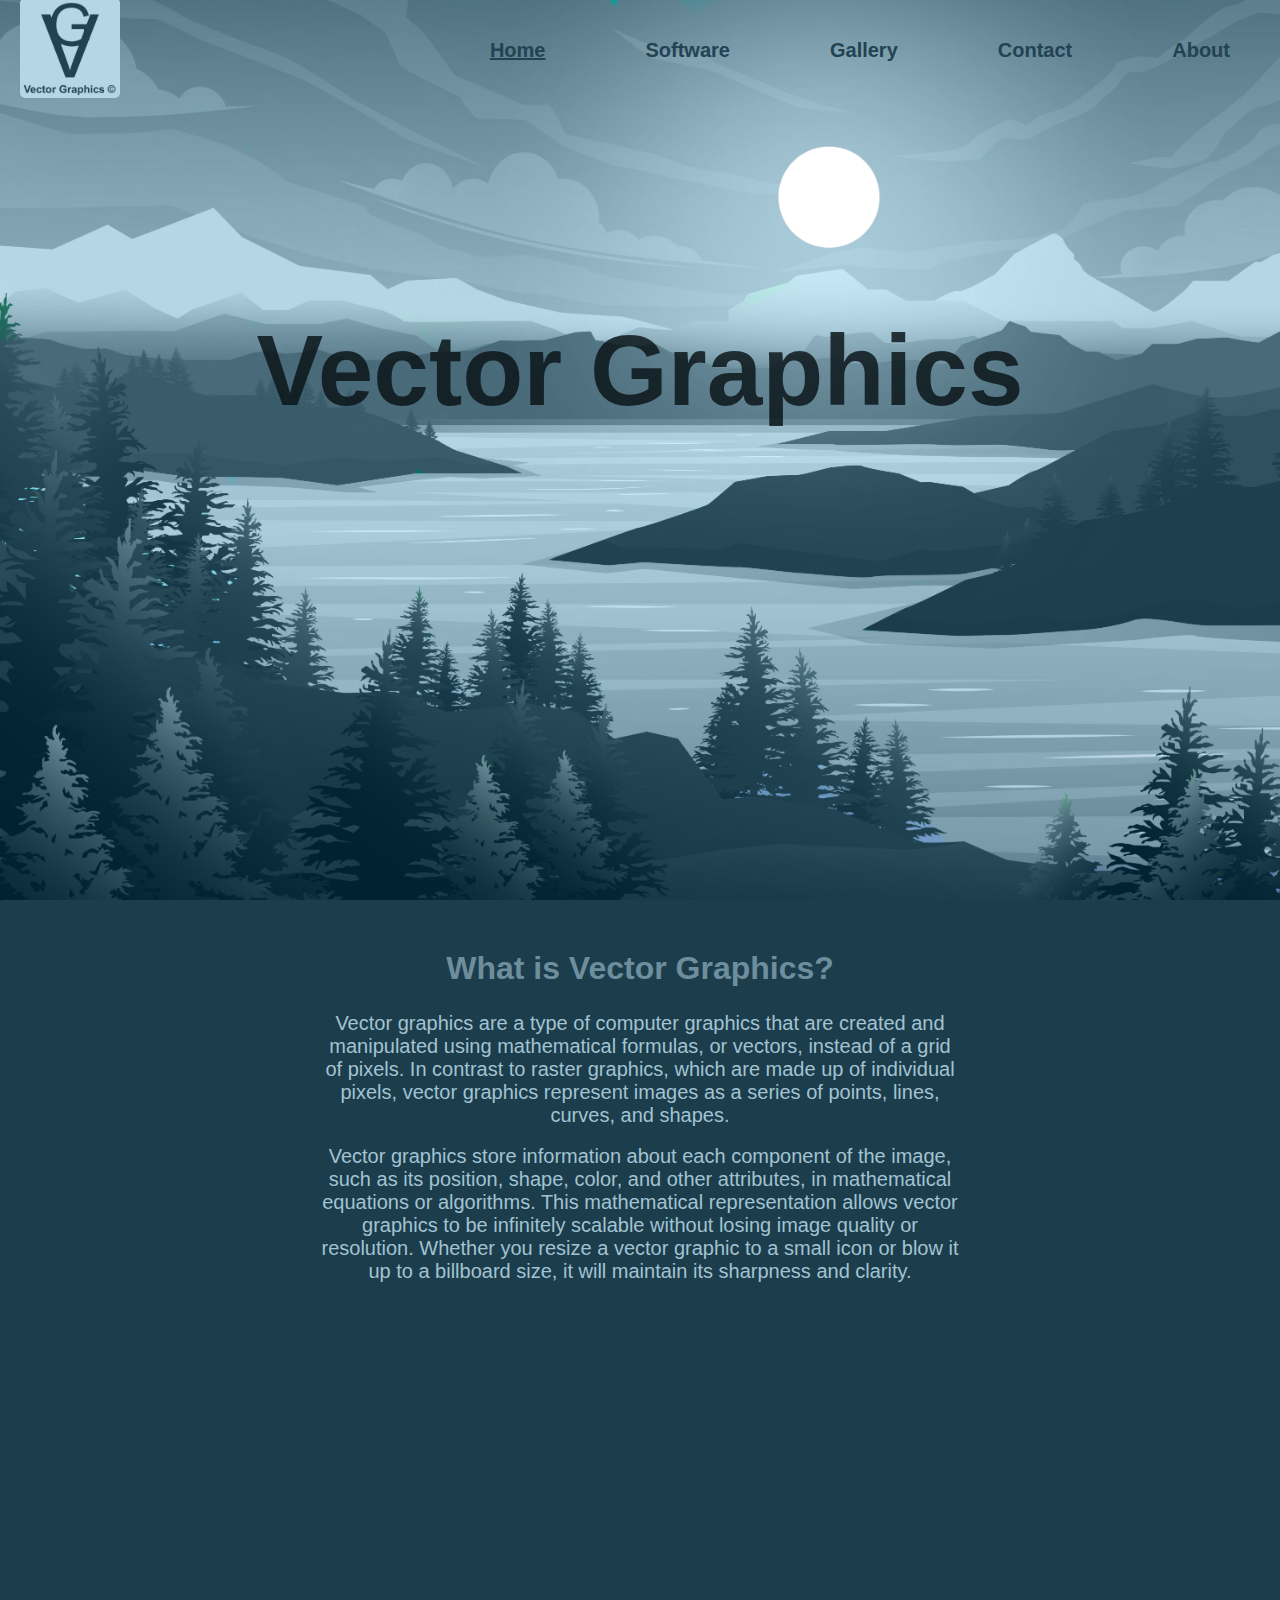
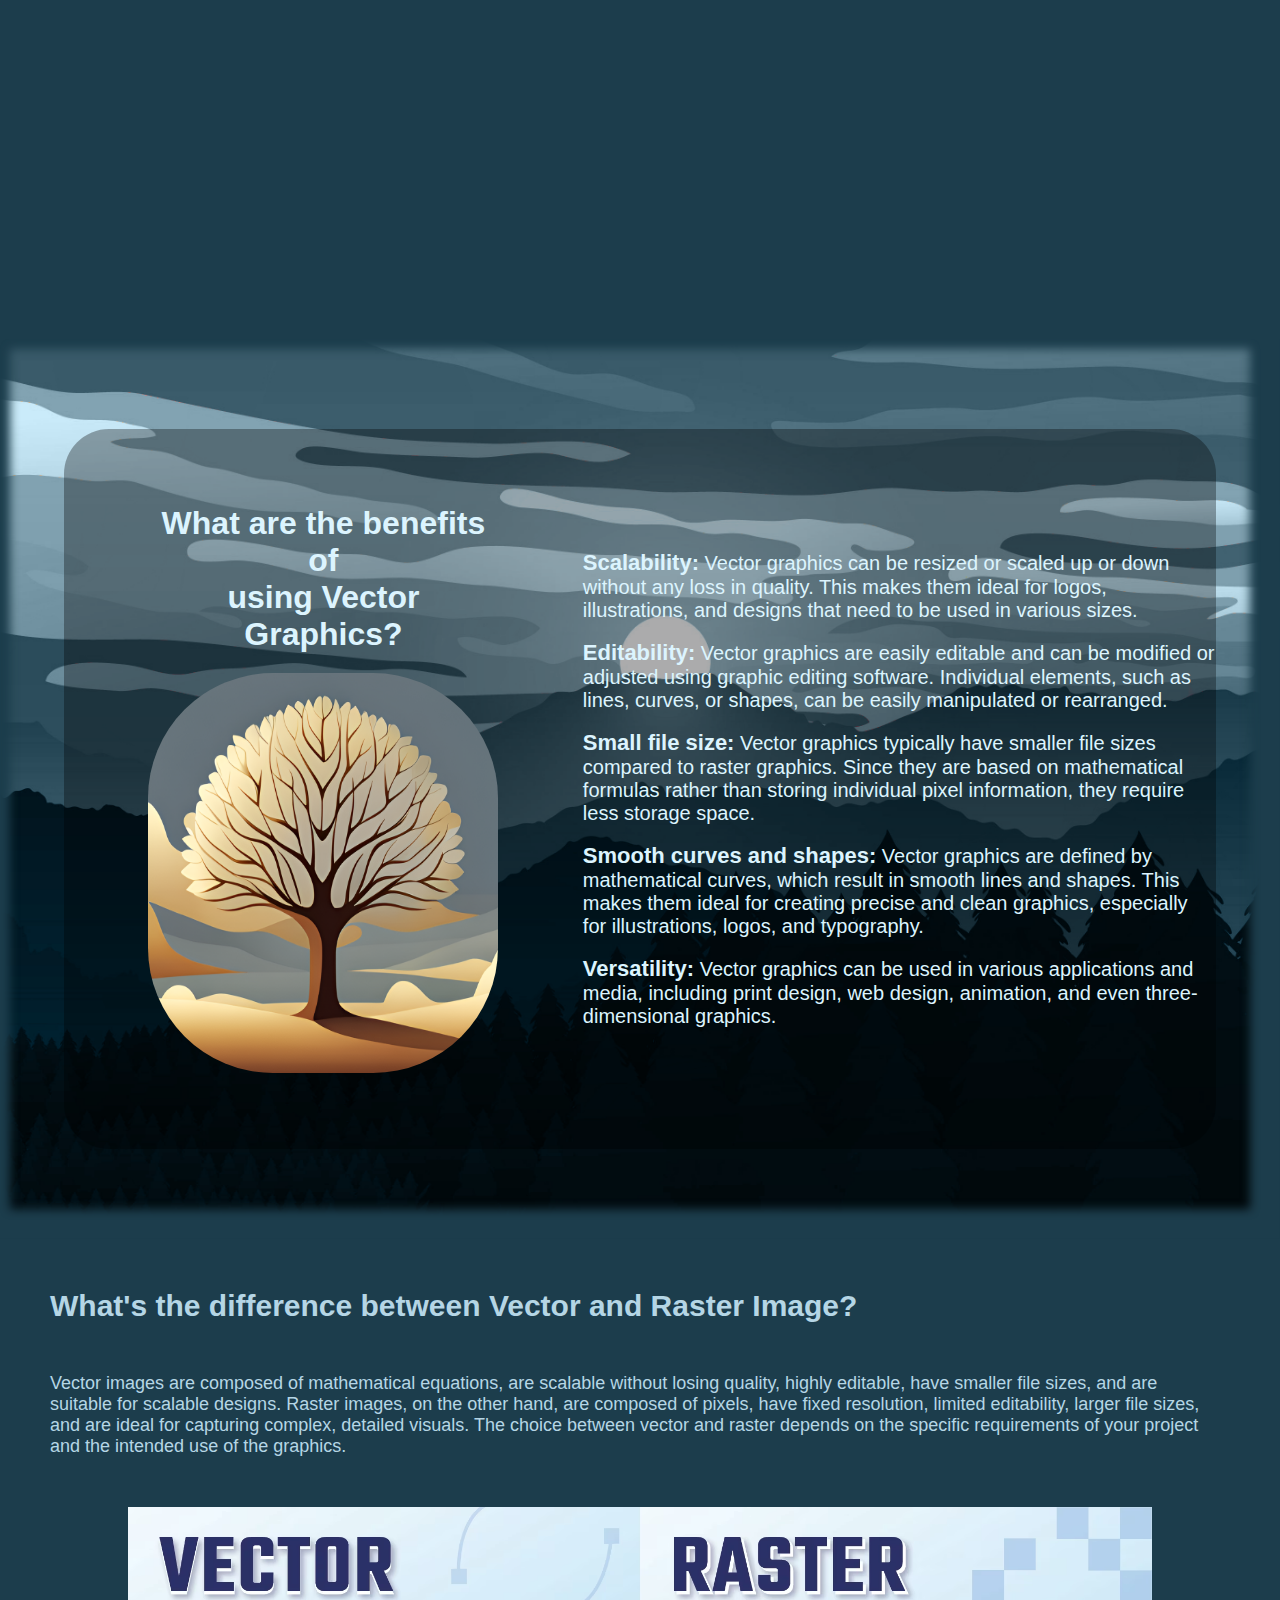
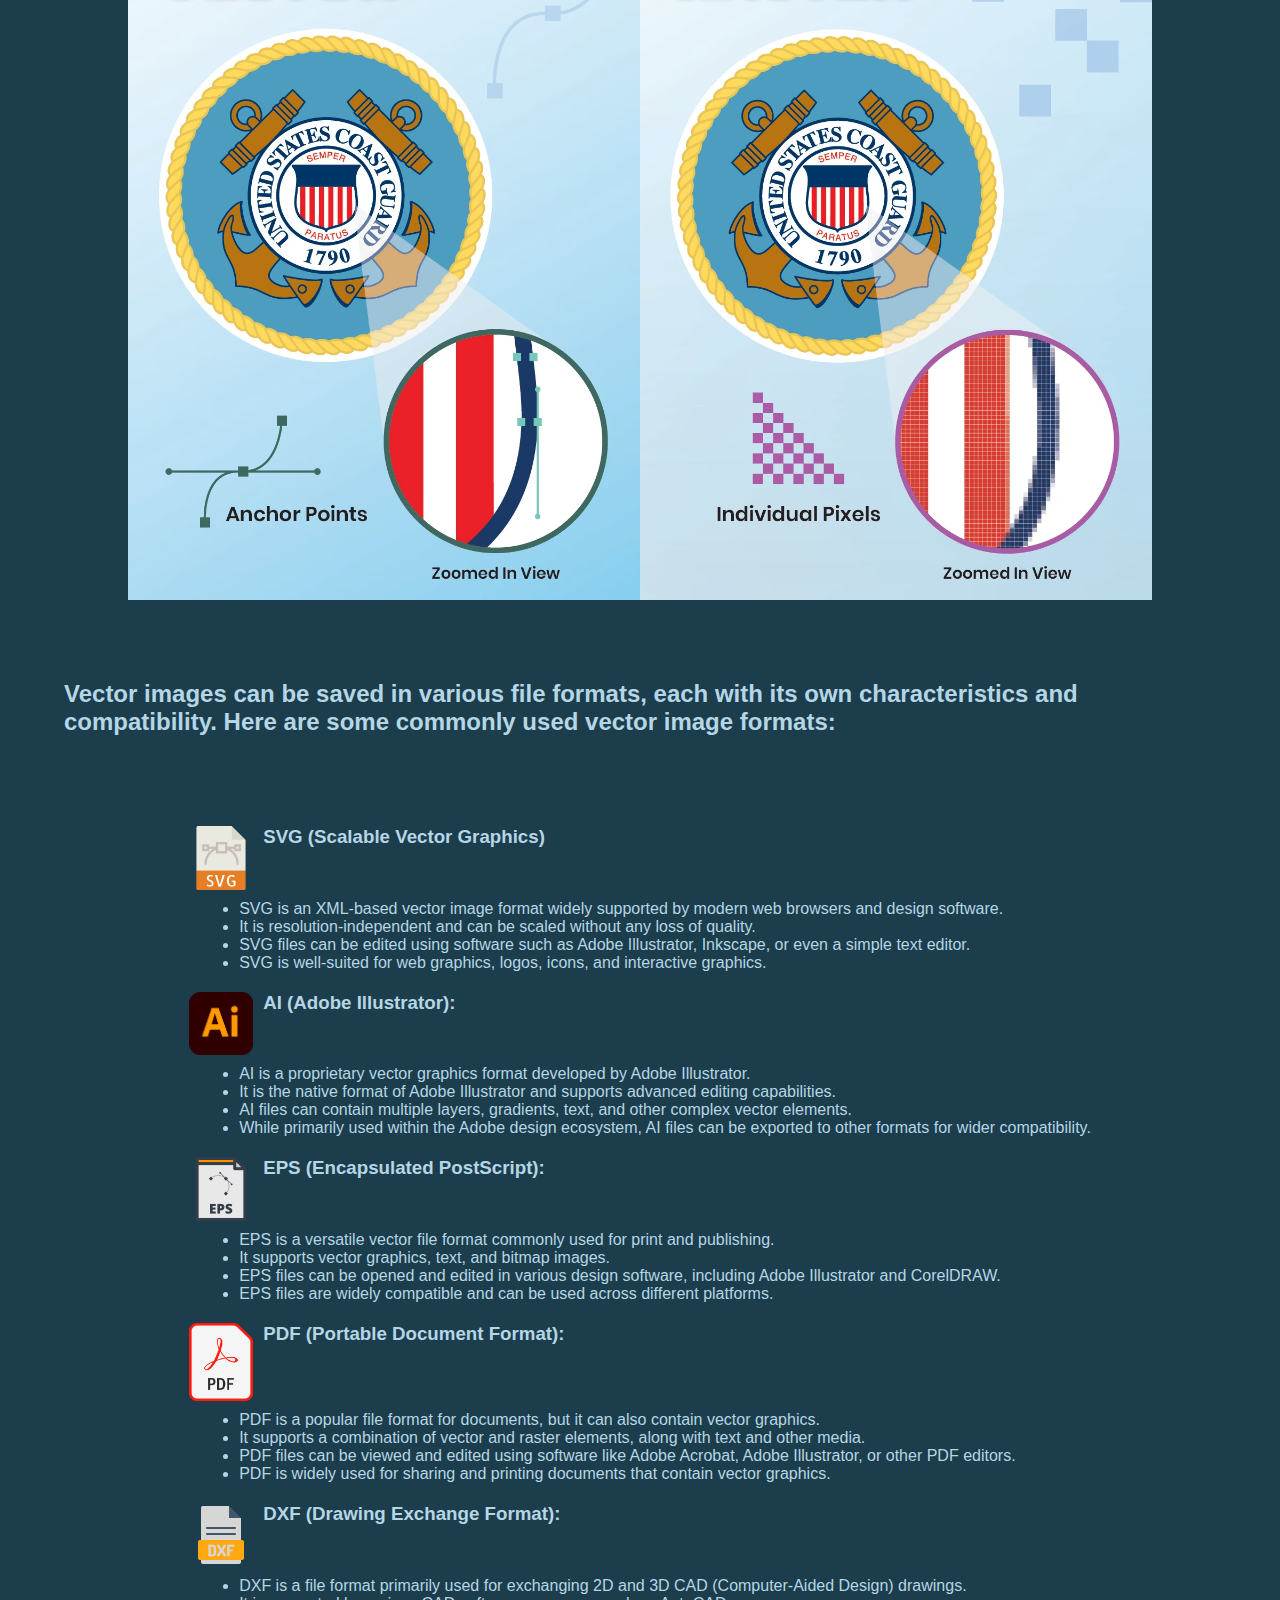
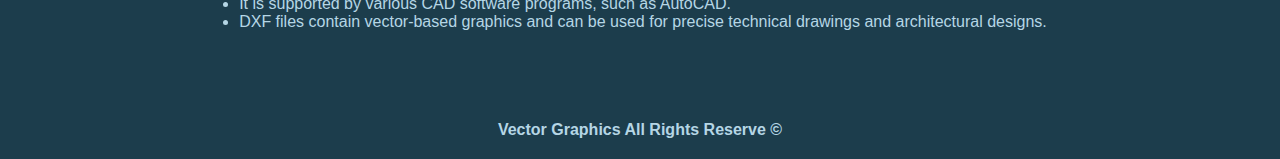
==== commit bed6f49b: "Update" ====
--- a/index.html
+++ b/index.html
@@ -4,7 +4,7 @@
 
     <meta charset="UTF-8">
     <meta name="viewport" content="width=device-width, initial-scale=1.0">
-
+    <link rel="stylesheet" href="https://cdnjs.cloudflare.com/ajax/libs/font-awesome/6.2.1/css/all.min.css" integrity="sha512-MV7K8+y+gLIBoVD59lQIYicR65iaqukzvf/nwasF0nqhPay5w/9lJmVM2hMDcnK1OnMGCdVK+iQrJ7lzPJQd1w==" crossorigin="anonymous" referrerpolicy="no-referrer" />
     <!-- title section -->
     <title>Vector Graphics</title>
     <link rel="icon" type="image/x-icon" href="Assets/images/Logo.png">
@@ -25,7 +25,11 @@
                     <li><a class="home-list" href="gallery.html">Gallery</a></li>
                     <li><a class="home-list" href="contact.html">Contact</a></li>
                     <li><a class="home-list" href="about.html">About</a></li>
+                    <!-- <div class="toggle_btn">
+                        <i class="fa-regular fa-bars"></i>
+                    </div> -->
                 </ul>
+                
             </div>
         </div>
         
@@ -54,6 +58,7 @@
                 </p>
             </div>
         </div>
+        <iframe width="900" height="506" src="https://www.youtube.com/embed/ywIpBSblBdA" title="What are Vector Graphics? Vector vs. Raster Graphics" frameborder="0" allow="accelerometer; autoplay; clipboard-write; encrypted-media; gyroscope; picture-in-picture; web-share" allowfullscreen></iframe>
     </div>
 
     <!-- this section is for the benefits of using vector graphics -->
@@ -95,5 +100,66 @@
         </div>
     </div>
 
+    <!-- Vector and Raster Image difference -->
+    <div class="vector-raster">
+        <div class="vector-raster-text-container">
+            <h2 style="margin-bottom: 50px;">What's the difference between Vector and Raster Image?</h2>
+            <p>Vector images are composed of mathematical equations, are scalable without losing quality, highly editable, have smaller file sizes, and are suitable for scalable designs. Raster images, on the other hand, are composed of pixels, have fixed resolution, limited editability, larger file sizes, and are ideal for capturing complex, detailed visuals. The choice between vector and raster depends on the specific requirements of your project and the intended use of the graphics.</p>
+        </div>
+        <div class="vector-raster-image-container">
+            <img src="Assets/images/Vector_Raster/vector.avif" class="vector-container-image" alt="">
+        </div>
+    </div>
+
+    <div class="vector-formatts">
+        <div class="vector-header-formatt">
+
+            <h2>Vector images can be saved in various file formats, each with its own characteristics and compatibility. Here are some commonly used vector image formats:</h2>
+            <div class="vector-format-main-container">
+                <div><img src="Assets/images/vector format/SVG.png" alt=""> <h3>SVG (Scalable Vector Graphics)</h3></div>
+                <ul>
+                    <li>SVG is an XML-based vector image format widely supported by modern web browsers and design software.</li>
+                    <li>It is resolution-independent and can be scaled without any loss of quality.</li>
+                    <li>SVG files can be edited using software such as Adobe Illustrator, Inkscape, or even a simple text editor.</li>
+                    <li>SVG is well-suited for web graphics, logos, icons, and interactive graphics.</li>
+                </ul>
+                
+                <div><img src="Assets/images/vector format/AI.png" alt=""> <h3>AI (Adobe Illustrator):</h3></div>
+                <ul>
+                    <li>AI is a proprietary vector graphics format developed by Adobe Illustrator.</li>
+                    <li>It is the native format of Adobe Illustrator and supports advanced editing capabilities.</li>
+                    <li>AI files can contain multiple layers, gradients, text, and other complex vector elements.</li>
+                    <li>While primarily used within the Adobe design ecosystem, AI files can be exported to other formats for wider compatibility.</li>
+                </ul>
+    
+                <div><img src="Assets/images/vector format/EPS.png" alt=""> <h3>EPS (Encapsulated PostScript):</h3></div>
+                <ul>
+                    <li>EPS is a versatile vector file format commonly used for print and publishing.</li>
+                    <li>It supports vector graphics, text, and bitmap images.</li>
+                    <li>EPS files can be opened and edited in various design software, including Adobe Illustrator and CorelDRAW.</li>
+                    <li>EPS files are widely compatible and can be used across different platforms.</li>
+                </ul>
+    
+                <div><img src="Assets/images/vector format/PDF.png" alt=""> <h3>PDF (Portable Document Format):</h3></div>
+                <ul>
+                    <li>PDF is a popular file format for documents, but it can also contain vector graphics.</li>
+                    <li>It supports a combination of vector and raster elements, along with text and other media.</li>
+                    <li>PDF files can be viewed and edited using software like Adobe Acrobat, Adobe Illustrator, or other PDF editors.</li>
+                    <li>PDF is widely used for sharing and printing documents that contain vector graphics.</li>
+                </ul>
+    
+                <div><img src="Assets/images/vector format/DXF.png" alt=""> <h3>DXF (Drawing Exchange Format):</h3></div>
+                <ul>
+                    <li>DXF is a file format primarily used for exchanging 2D and 3D CAD (Computer-Aided Design) drawings.</li>
+                    <li>It is supported by various CAD software programs, such as AutoCAD.</li>
+                    <li>DXF files contain vector-based graphics and can be used for precise technical drawings and architectural designs.</li>
+                </ul>
+            </div>
+        </div>
+    </div>
+
+    <footer>
+        <h4>Vector Graphics All Rights Reserve &copy;</h4>
+    </footer>
 </body>
 </html>--- a/Assets/css/style.css
+++ b/Assets/css/style.css
@@ -89,7 +89,11 @@
 
 .navigation ul li {
     list-style: none;
-    margin-right: 60px;
+    margin-right: 100px;
+}
+
+.navigation ul {
+    margin-right: -50px;
 }
 
 /* .navigation ul li */
@@ -101,11 +105,10 @@
 }
 
 .center {
-    height: 100vh;
-    display: flex;
-    justify-content: center;
-    align-items: center;
-    /* background-color: black;    */
+    height: 60vh;
+    display: flex;
+    justify-content: center;
+    align-items: center;
 }
 
 .title {
@@ -132,7 +135,14 @@
     margin-top: 50px;
     margin-bottom: 50px;
     display: flex;
-    justify-content: center;
+    flex-direction: column;
+    align-items: center;
+    justify-content: center;
+}
+
+.upper-content iframe {
+    margin: 50px;
+    border-radius: 20px;
 }
 
 .text-container {
@@ -545,12 +555,6 @@
     color: rgb(185, 147, 182);
 }
 
-/* .slider img {
-    height: 100px;
-    width: 300px;
-    background-size: cover;
-} */
-
 .slide-wrapper {
     position: relative;
     max-width: 48rem;
@@ -715,6 +719,7 @@
     justify-content: center;
     align-items: center;
     margin-top: 50px;
+    margin-bottom: 20px;
 }
 
 .contact-message-container {
@@ -766,7 +771,6 @@
     border-radius: 0 50px 50px 0;
     display: flex;
     flex-direction: column;
-    /* align-items: center; */
     justify-content: space-between;
 }
 
@@ -805,4 +809,159 @@
     color: rgb(42, 67, 78);
     font-size: large;
     font-weight: bold;
+}
+
+/* About Us Section */
+.about-us {
+    background: linear-gradient(to bottom, rgb(36, 69, 84), rgb(181, 214, 229))no-repeat;
+    background-size: cover;
+    height: 100vh;
+}
+
+.about-us ul li a {
+    color: rgb(176, 209, 224);
+}
+
+.about-us-container {
+    margin-top: 100px;
+    display: flex;
+    justify-content: center;
+    align-items: center;
+}
+
+.about-us-content {
+    width: 65vw;
+    display: flex;
+    justify-content: space-between;
+    
+}
+
+.about-us-my-profile img {
+    background-size: contain;
+    width: 80%;
+    border-radius: 25px;
+    
+}
+
+.about-us-text {
+    margin-right: 40px;
+}
+
+.about-us-text h1 {
+    color: rgb(19, 35, 42);
+}
+
+.about-us-text p {
+    margin-top: 50px;
+    font-size: 18px;
+    width: 80%;
+}
+
+.about-us-my-profile img {
+    width: 20vw;
+}
+
+.vector-raster {
+    display: flex;
+    flex-direction: column;
+    margin-bottom: 50px;
+}
+
+.vector-raster-text-container {
+    margin-top: 50px;
+    margin-left: 50px;
+    width: 90vw;
+}
+
+.vector-raster-text-container h2 {
+    font-size: 30px;
+}
+
+.vector-raster-text-container p {
+    font-size: 18px;
+}
+
+.vector-raster-text-container h2, .vector-raster-text-container p {
+    color: rgb(181, 214, 229);
+}
+
+.vector-raster-image-container {
+    width: 100vw;
+    margin-top: 50px;
+    display: flex;
+    justify-content: center;
+    align-items: center;
+}
+
+.vector-raster-image-container img {
+    background-size: contain;
+    background-repeat: no-repeat;
+    width: 80%;
+}
+
+.vector-formatts {
+    margin-top: 80px;
+    margin-bottom: 80px;
+    display: flex;
+    justify-content: center;
+    align-items: center;
+}
+
+.vector-header-formatt {
+    width: 90vw;
+    display: flex;
+    flex-direction: column;
+    align-items: center;
+}
+
+.vector-header-formatt h2 {
+    margin-bottom: 50px;
+}
+
+.vector-header-formatt h2, .vector-header-formatt p, .vector-header-formatt h3, .vector-header-formatt ul li, footer h4{
+    color: rgb(181, 214, 229);
+}
+
+.vector-header-formatt p {
+    margin-bottom: 20px;
+}
+
+.vector-header-formatt div {
+    display: flex;
+    /* align-items: center; */
+    margin-bottom: 10px;
+    margin-top: 20px;
+}
+
+.vector-header-formatt div img {
+    background-size: contain;
+    width: 5vw;
+    margin-right: 10px;
+}
+
+.vector-header-formatt ul {
+    margin-left: 50px;
+}
+
+.vector-format-main-container {
+    display: flex;
+    flex-direction: column;
+}
+
+footer {
+    text-align: center;
+    padding-bottom: 20px;
+}
+
+/* responsive */
+
+@media screen and (max-width:425px) and (min-width:320px) {
+    .navigation ul{
+        display: none;
+    }
+
+    .navigation .logo {
+        height: 10vh;
+        width: 18vw;
+    }
 }